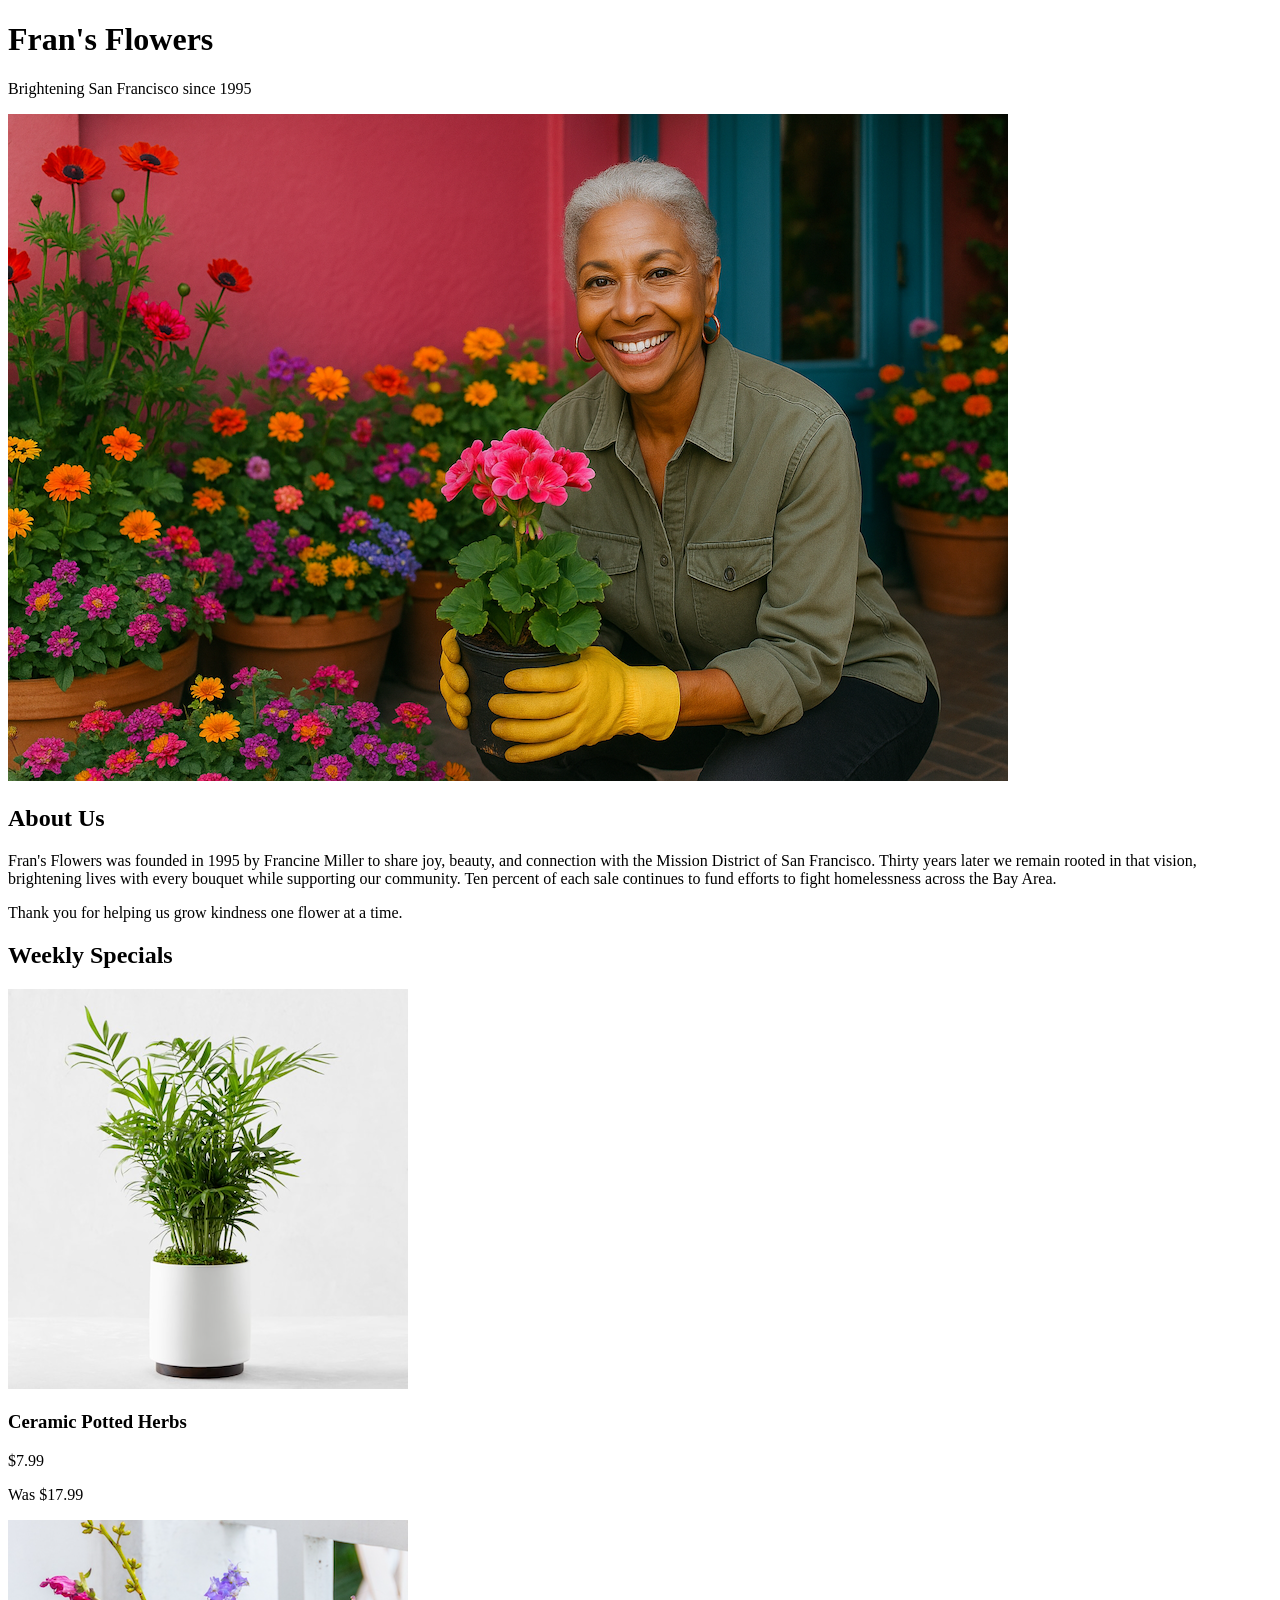
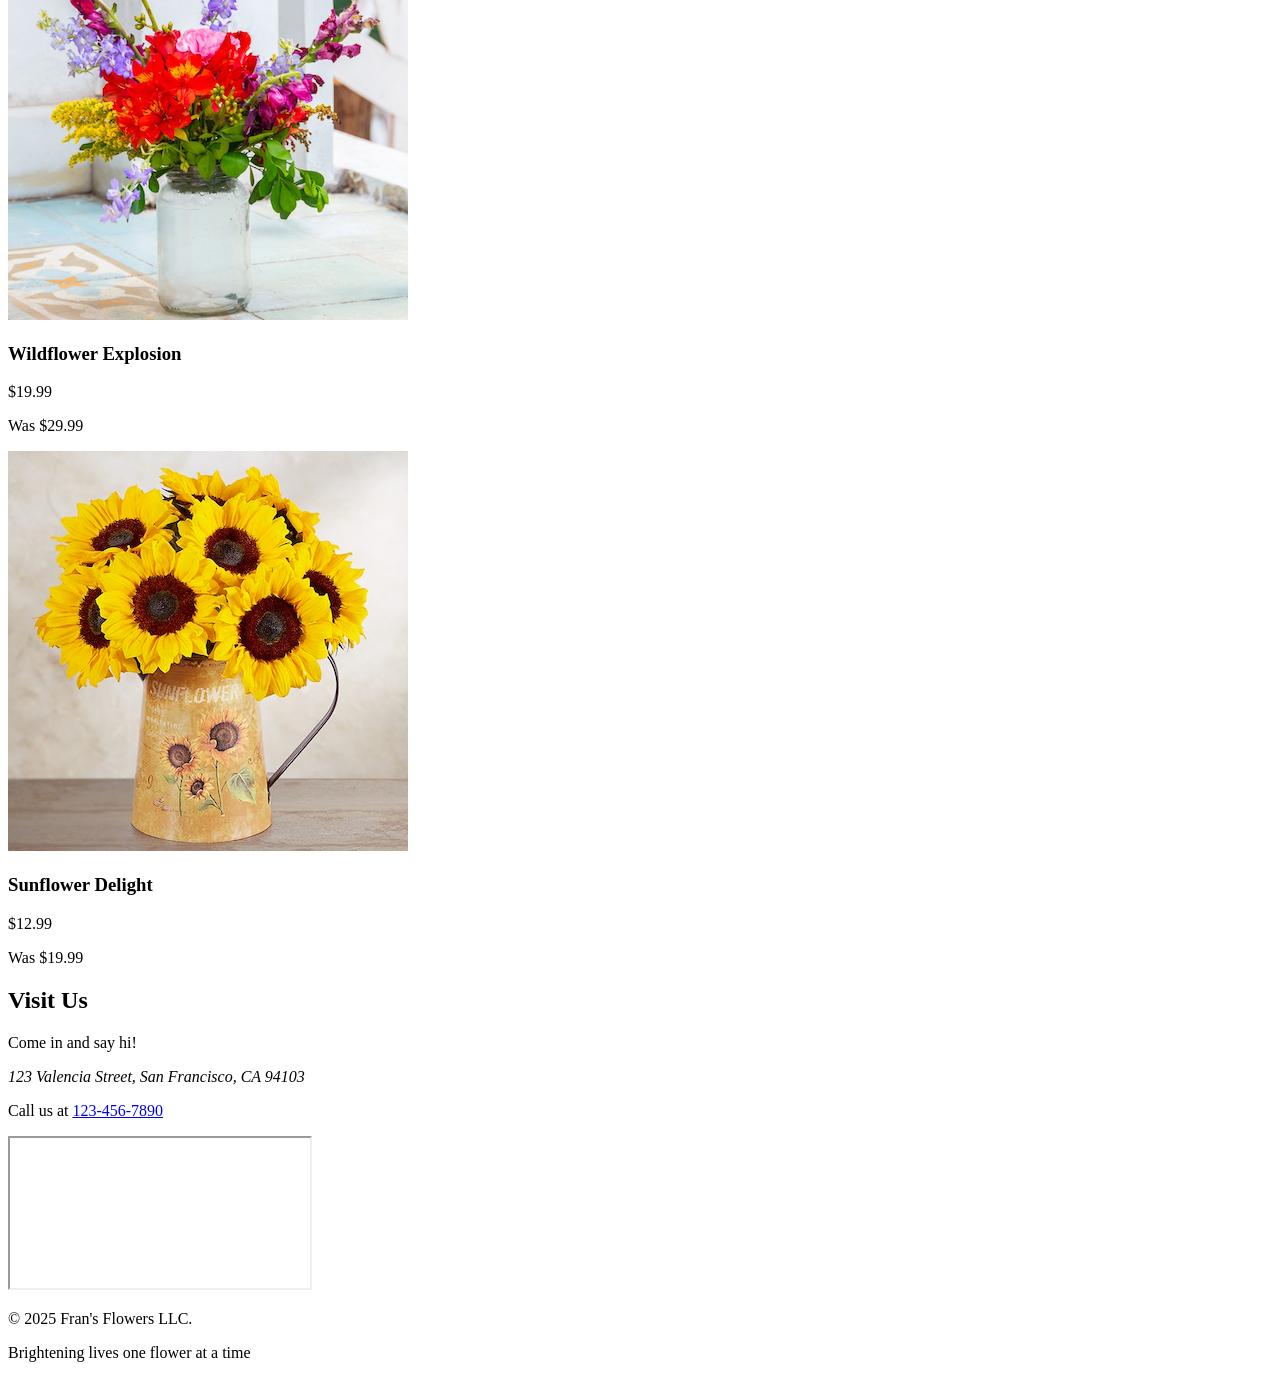
==== flowers/index.html @ 324b4d0d "initial" ====
<!DOCTYPE html>
<html lang="en">
  <head>
    <meta charset="utf-8" />
    <meta name="viewport" content="width=device-width, initial-scale=1" />
    <title>Fran's Flowers | Boutique Flower Shop in San Francisco</title>
    <link href="style.css" rel="stylesheet" type="text/css" />
  </head>

  <body>
    <header>
      <div class="header-content">
        <h1><span class="accent">Fran's</span> Flowers</h1>
        <p class="tagline">Brightening San Francisco since 1995</p>
      </div>
    </header>

    <div id="hero-container">
      <img
        src="img/fran.png"
        alt="Francine Miller, owner of Fran's Flowers"
        class="hero-img"
      />
    </div>

    <main>
      <section class="about-us">
        <h2><span class="accent">About</span> Us</h2>
        <p>
          Fran's Flowers was founded in 1995 by Francine Miller to share joy,
          beauty, and connection with the Mission District of San Francisco.
          Thirty years later we remain rooted in that vision, brightening lives
          with every bouquet while supporting our community. Ten percent of each
          sale continues to fund efforts to fight homelessness across the Bay
          Area.
        </p>
        <p>Thank you for helping us grow kindness one flower at a time.</p>
      </section>

      <section class="specials">
        <h2><span class="accent">Weekly</span> Specials</h2>
        <div class="specials-list">
          <article class="special-offer">
            <img src="img/potted_plant.png" alt="Ceramic Potted Herbs" />
            <h3>Ceramic Potted Herbs</h3>
            <p class="price-now">$7.99</p>
            <p class="price-was">Was $17.99</p>
          </article>

          <article class="special-offer">
            <img src="img/wild_flowers.png" alt="Wildflower Explosion" />
            <h3>Wildflower Explosion</h3>
            <p class="price-now">$19.99</p>
            <p class="price-was">Was $29.99</p>
          </article>

          <article class="special-offer">
            <img src="img/sunflowers.png" alt="Sunflower Delight" />
            <h3>Sunflower Delight</h3>
            <p class="price-now">$12.99</p>
            <p class="price-was">Was $19.99</p>
          </article>
        </div>
      </section>

      <section class="visit-us">
        <h2><span class="accent">Visit</span> Us</h2>
        <div class="contact-info">
          <p>Come in and say hi!</p>
          <div class="address-block">
            <address>123 Valencia Street, San Francisco, CA 94103</address>
          </div>
          <div class="phone-block">
            <p>Call us at <a href="tel:+1234567890">123-456-7890</a></p>
          </div>
        </div>
        <iframe
          src="https://www.google.com/maps/embed?pb=!1m18!1m12!1m3!1d3153.144965296929!2d-122.4230293!3d37.7689366!2m3!1f0!2f0!3f0!3m2!1i1024!2i768!4f13.1!3m3!1m2!1s0x808f7e3a37128e21%3A0xf85bfc7fef295b98!2s123%20Valencia%20St%2C%20San%20Francisco%2C%20CA%2094103!5e0!3m2!1sen!2sus!4v1722345678901!5m2!1sen!2sus"
          loading="lazy"
          referrerpolicy="no-referrer-when-downgrade"
        ></iframe>
      </section>
    </main>

    <footer>
      <div class="footer-content">
        <p>&copy; 2025 Fran's Flowers LLC.</p>
        <p>Brightening lives one flower at a time</p>
      </div>
    </footer>
  </body>
</html>
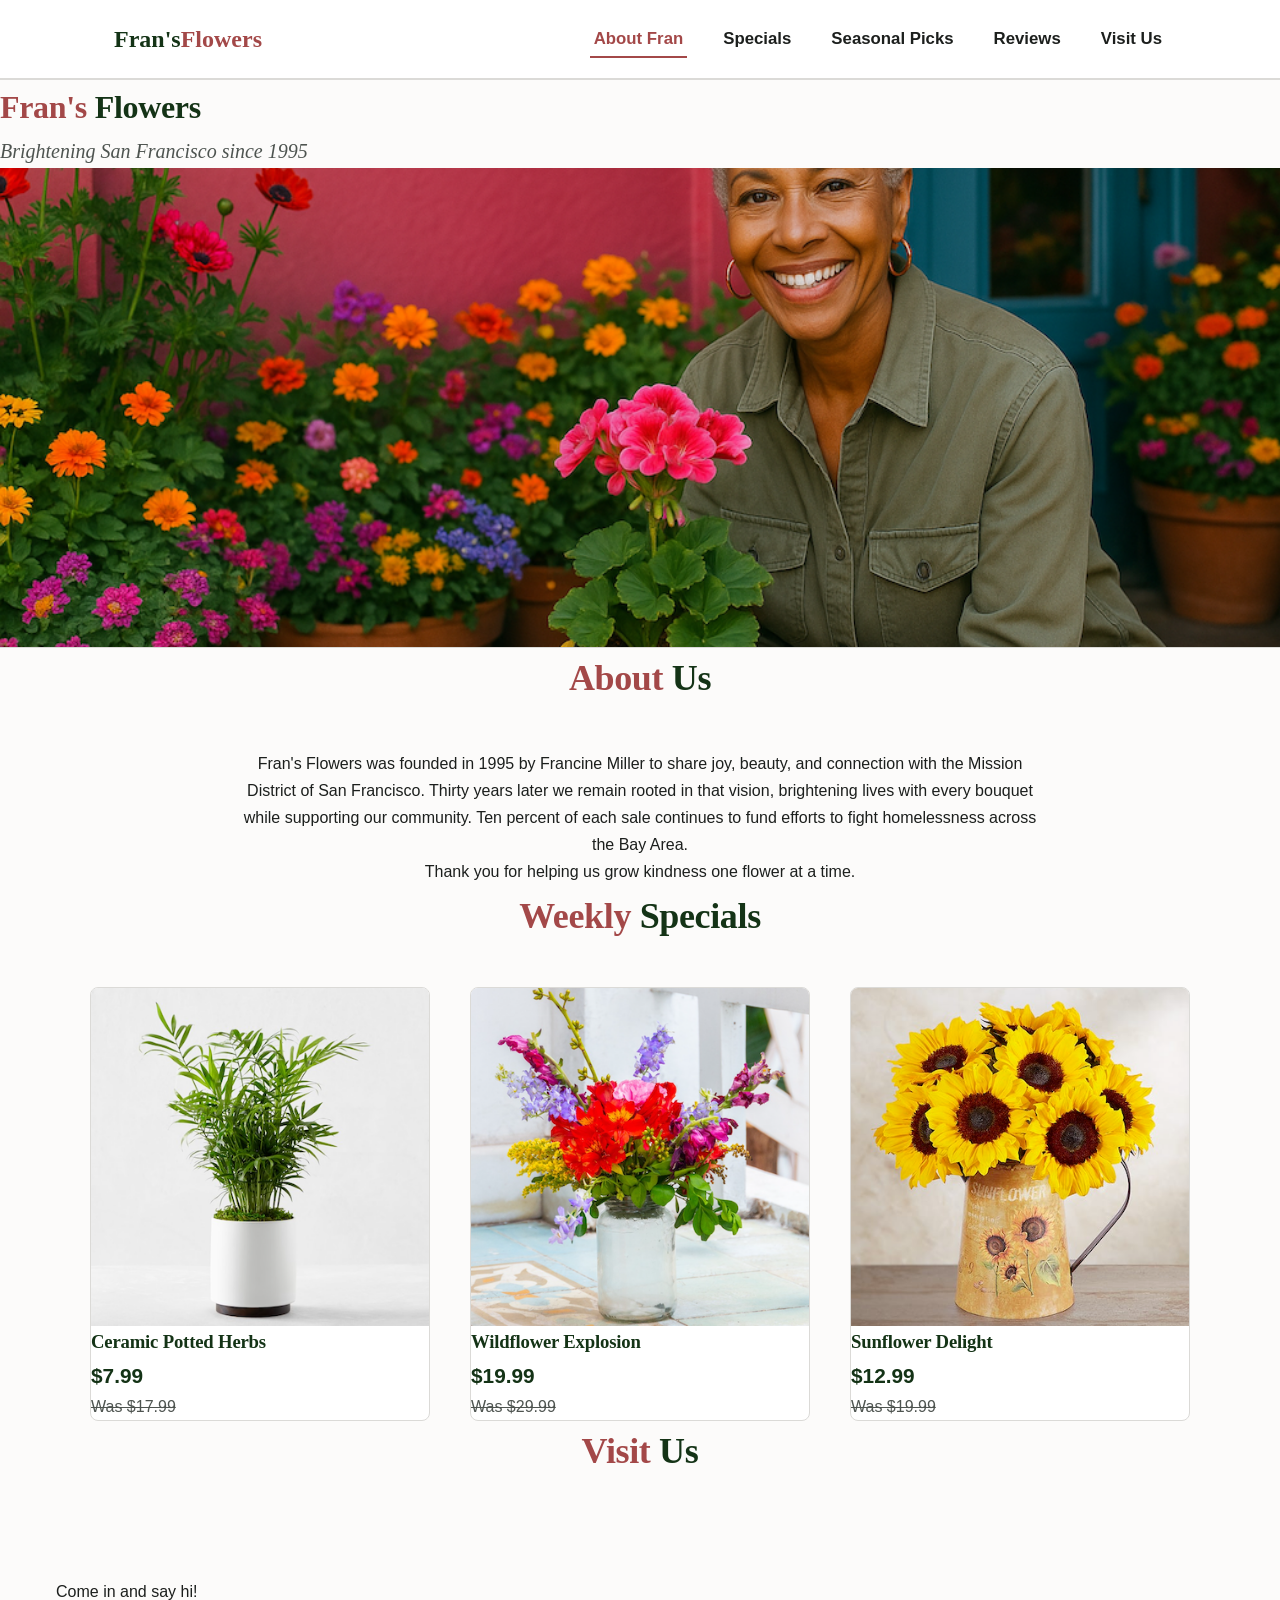
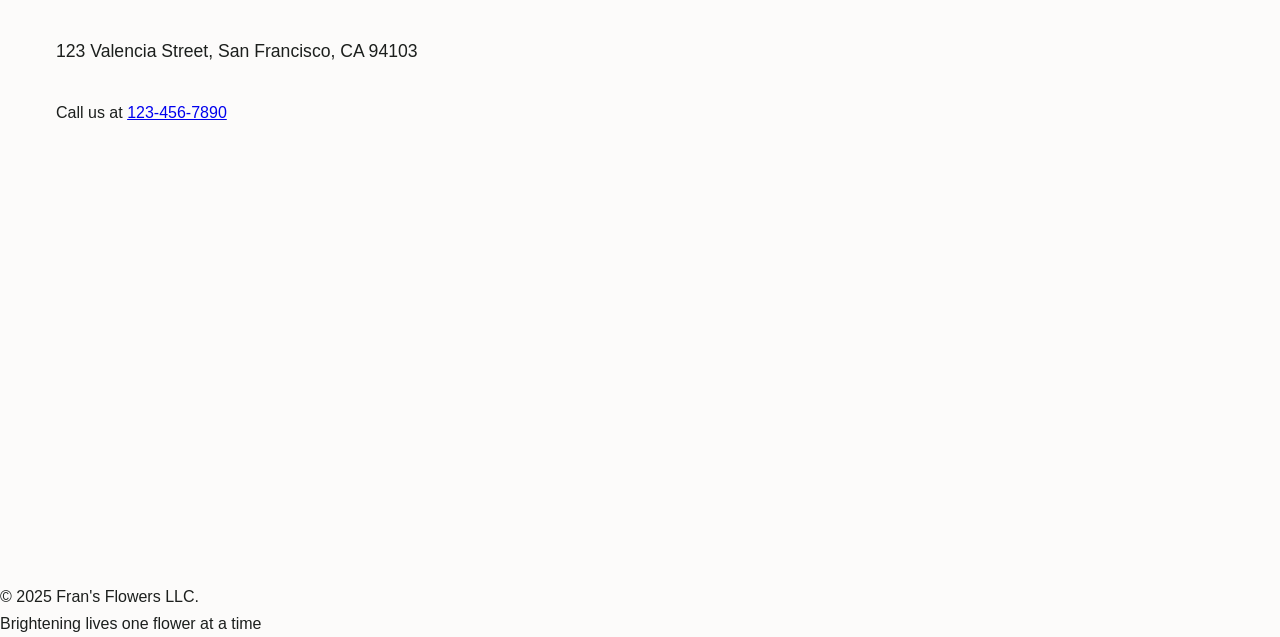
==== commit f64c6730: "navigation" ====
--- a/flowers/index.html
+++ b/flowers/index.html
@@ -8,6 +8,22 @@
   </head>
 
   <body>
+        <a href="#main-about-content" class="skip-link">Skip to main content</a>
+
+    <!-- Navigation Bar Consistent with Home -->
+    <nav class="navbar" aria-label="Main Navigation">
+      <div class="nav-container">
+        <a href="index.html" class="nav-logo" aria-label="Fran's Flowers Home">Fran's<span>Flowers</span></a>
+        <ul class="nav-links">
+          <li><a href="about-fran.html" aria-current="page" class="active">About Fran</a></li>
+          <li><a href="index.html#specials">Specials</a></li>
+          <li><a href="index.html#seasonal">Seasonal Picks</a></li>
+          <li><a href="index.html#testimonials">Reviews</a></li>
+          <li><a href="index.html#visit">Visit Us</a></li>
+        </ul>
+      </div>
+    </nav>
+
     <header>
       <div class="header-content">
         <h1><span class="accent">Fran's</span> Flowers</h1>
--- a/flowers/style.css
+++ b/flowers/style.css
@@ -0,0 +1,660 @@
+/* ==========================================================================
+   1. Design Tokens (High Contrast WCAG AA / AAA Accessibility Compliant)
+   ========================================================================== */
+:root {
+  --bg-main: #fcfbfa;          
+  --bg-card: #ffffff;          
+  
+  /* Upgraded for Strict Accessibility Contrast Ratio Requirements (Minimum 4.5:1 / 7:1) */
+  --color-primary: #143316;    /* Darkened deep emerald to guarantee crisp contrast over whites */
+  --color-accent: #a34848;     /* Deepened rich terracotta crimson replacing pale dusty rose pink */
+  --text-dark: #1c1f1d;        /* Darker obsidian charcoal ensuring optimal reading performance */
+  --text-muted: #4e5450;       /* Darkened secondary grey meeting body visibility requirements */
+  --border-subtle: #dbdad7;    
+  
+  --font-display: Georgia, serif;
+  --font-body: -apple-system, BlinkMacSystemFont, "Segoe UI", Roboto, sans-serif;
+  --transition-smooth: all 0.25s cubic-bezier(0.25, 1, 0.5, 1);
+}
+
+/* Base Reset Rules */
+* {
+  box-sizing: border-box;
+  margin: 0;
+  padding: 0;
+}
+
+html {
+  scroll-behavior: smooth;
+}
+
+body {
+  background-color: var(--bg-main);
+  color: var(--text-dark);
+  font-family: var(--font-body);
+  /* Accessibility Adjustment: Scaled base line-height up to 1.7 for easier sentence tracking */
+  line-height: 1.7; 
+  -webkit-font-smoothing: antialiased;
+  padding-top: 80px;
+}
+
+/* Focus Indicator Styles for Keyboard Accessibility */
+*:focus-visible {
+  outline: 3px solid var(--color-accent);
+  outline-offset: 3px;
+}
+
+/* Accessibility Keyboard Skip-Link */
+.skip-link {
+  position: absolute;
+  top: -100px;
+  left: 10px;
+  background: var(--color-accent);
+  color: #ffffff;
+  padding: 0.75rem 1.5rem;
+  z-index: 2000;
+  font-weight: 700;
+  text-decoration: none;
+  border-radius: 4px;
+  transition: top 0.2s ease;
+}
+.skip-link:focus {
+  top: 10px;
+}
+
+/* ==========================================================================
+   2. Accessible Typography Engine
+   ========================================================================== */
+h1, h2, h3, h4 {
+  font-family: var(--font-display);
+  color: var(--color-primary);
+  font-weight: 700;
+  letter-spacing: -0.01em;
+}
+
+h2 {
+  /* Accessibility Adjustment: Scaled header font size upwards to ensure strong text hierarchy */
+  font-size: 2.25rem; 
+  text-align: center;
+  margin-bottom: 2.5rem;
+}
+
+.accent {
+  color: var(--color-accent);
+}
+
+.visually-hidden {
+  position: absolute;
+  width: 1px;
+  height: 1px;
+  padding: 0;
+  margin: -1px;
+  overflow: hidden;
+  clip: rect(0, 0, 0, 0);
+  border: 0;
+}
+
+/* ==========================================================================
+   3. Sticky Flexbox Navigation Bar
+   ========================================================================== */
+.navbar {
+  position: fixed;
+  top: 0;
+  left: 0;
+  right: 0;
+  height: 80px;
+  background-color: var(--bg-card);
+  border-bottom: 2px solid var(--border-subtle);
+  z-index: 1000;
+  display: flex;
+  align-items: center;
+}
+
+.nav-container {
+  width: 100%;
+  max-width: 1100px;
+  margin: 0 auto;
+  padding: 0 1.5rem;
+  display: flex;
+  justify-content: space-between;
+  align-items: center;
+}
+
+.nav-logo {
+  font-family: var(--font-display);
+  font-size: 1.5rem;
+  font-weight: 700;
+  color: var(--color-primary);
+  text-decoration: none;
+}
+
+.nav-logo span {
+  color: var(--color-accent);
+}
+
+.nav-links {
+  display: flex;
+  gap: 2rem;
+  list-style: none;
+}
+
+.nav-links a {
+  text-decoration: none;
+  color: var(--text-dark);
+  font-size: 1.05rem; /* Accessibility Upgrade: Enforced thicker text for legibility */
+  font-weight: 600;
+  padding: 0.5rem 0.25rem;
+  border-bottom: 2px solid transparent;
+  transition: var(--transition-smooth);
+}
+
+.nav-links a:hover,
+.nav-links a.active {
+  color: var(--color-accent);
+  border-bottom-color: var(--color-accent);
+}
+
+/* ==========================================================================
+   4. Main Content Structural Shell
+   ========================================================================== */
+.main-header {
+  padding: 4.5rem 1.5rem;
+  text-align: center;
+  background-color: var(--bg-card);
+  border-bottom: 1px solid var(--border-subtle);
+}
+
+.main-header h1 {
+  font-size: 3.25rem;
+  margin-bottom: 0.75rem;
+  letter-spacing: -0.03em;
+}
+
+.tagline {
+  font-family: var(--font-display);
+  font-style: italic;
+  font-size: 1.25rem;
+  color: var(--text-muted);
+}
+
+#hero-container {
+  width: 100%;
+  max-height: 480px;
+  overflow: hidden;
+  border-bottom: 1px solid var(--border-subtle);
+}
+
+.hero-img {
+  width: 100%;
+  height: 480px;
+  object-fit: cover;
+  display: block;
+}
+
+.content-wrapper {
+  max-width: 1100px;
+  margin: 0 auto;
+  padding: 6rem 1.5rem;
+  display: flex;
+  flex-direction: column;
+  gap: 7rem;
+}
+
+/* About Block */
+.about-us {
+  max-width: 800px;
+  margin: 0 auto;
+  text-align: center;
+}
+
+/* Accessibility Upgrade: Set standard text body content to a sharp 1.15rem */
+.about-card p {
+  font-size: 1.2rem;
+  margin-bottom: 1.75rem;
+}
+
+.cta-link {
+  display: inline-block;
+  color: var(--color-primary);
+  font-weight: 700;
+  font-size: 1.1rem;
+  text-decoration: none;
+  border-bottom: 2px solid var(--color-primary);
+  padding-bottom: 0.25rem;
+  transition: var(--transition-smooth);
+}
+.cta-link:hover {
+  color: var(--color-accent);
+  border-bottom-color: var(--color-accent);
+}
+
+/* ==========================================================================
+   5. Weekly Specials Grid Engine
+   ========================================================================== */
+.specials-list {
+  display: flex;
+  flex-wrap: wrap;
+  gap: 2.5rem;
+  justify-content: center;
+}
+
+.special-offer {
+  flex: 1 1 300px;
+  max-width: 340px;
+  background-color: var(--bg-card);
+  border: 1px solid var(--border-subtle);
+  border-radius: 8px;
+  overflow: hidden;
+  display: flex;
+  flex-direction: column;
+}
+
+.card-img-wrapper {
+  width: 100%;
+  height: 260px;
+  overflow: hidden;
+}
+
+.card-img-wrapper img {
+  width: 100%;
+  height: 100%;
+  object-fit: cover;
+}
+
+.card-body {
+  padding: 1.75rem;
+  display: flex;
+  flex-direction: column;
+  gap: 1rem;
+}
+
+.card-body h3 {
+  font-size: 1.35rem;
+}
+
+.price-block {
+  display: flex;
+  align-items: baseline;
+  gap: 0.75rem;
+}
+
+.price-now {
+  font-size: 1.3rem;
+  font-weight: 700;
+  color: var(--color-primary);
+}
+
+.price-was {
+  font-size: 1rem;
+  color: var(--text-muted);
+  text-decoration: line-through;
+}
+
+/* ==========================================================================
+   6. New Layout: Seasonal Picks Component
+   ========================================================================== */
+.seasonal-card {
+  display: flex;
+  flex-direction: row;
+  background-color: var(--bg-card);
+  border: 1px solid var(--border-subtle);
+  border-radius: 12px;
+  overflow: hidden;
+  box-shadow: 0 4px 12px rgba(0, 0, 0, 0.02);
+}
+
+.seasonal-img-container {
+  flex: 1 1 450px;
+  min-height: 350px;
+}
+
+.seasonal-img-container img {
+  width: 100%;
+  height: 100%;
+  object-fit: cover;
+  display: block;
+}
+
+.seasonal-content {
+  flex: 1 1 450px;
+  padding: 3.5rem;
+  display: flex;
+  flex-direction: column;
+  justify-content: center;
+  align-items: flex-start;
+  gap: 1rem;
+}
+
+.badge-detail {
+  display: inline-block;
+  background-color: rgba(163, 72, 72, 0.1);
+  color: var(--color-accent);
+  font-size: 0.85rem;
+  font-weight: 700;
+  text-transform: uppercase;
+  letter-spacing: 0.08em;
+  padding: 0.35rem 0.75rem;
+  border-radius: 4px;
+}
+
+.seasonal-content h3 {
+  font-size: 1.85rem;
+}
+
+.seasonal-content p {
+  font-size: 1.1rem;
+  color: var(--text-dark);
+}
+
+.seasonal-highlight {
+  border-left: 3px solid var(--color-primary);
+  padding-left: 1rem;
+  margin-top: 0.5rem;
+}
+
+/* ==========================================================================
+   7. Testimonials Layout Grid
+   ========================================================================== */
+.testimonials-grid {
+  display: flex;
+  flex-direction: row;
+  flex-wrap: wrap;
+  gap: 2.5rem;
+  justify-content: center;
+}
+
+.testimonial-card {
+  flex: 1 1 450px;
+  background-color: var(--bg-card);
+  border: 1px solid var(--border-subtle);
+  padding: 3rem 2.5rem;
+  border-radius: 12px;
+  display: flex;
+  flex-direction: column;
+  gap: 1.5rem;
+}
+
+.quote-text {
+  font-size: 1.15rem;
+  color: var(--text-dark);
+  font-style: italic;
+}
+
+.quote-author {
+  font-family: var(--font-display);
+  font-size: 1rem;
+  font-weight: 700;
+  color: var(--color-primary);
+  align-self: flex-end;
+}
+
+/* ==========================================================================
+   8. Visit Us Section (Split Flexbox Panel)
+   ========================================================================== */
+.visit-grid {
+  display: flex;
+  flex-wrap: wrap;
+  gap: 3rem;
+  background-color: var(--bg-card);
+  border: 1px solid var(--border-subtle);
+  border-radius: 12px;
+  overflow: hidden;
+}
+
+.contact-info {
+  flex: 1 1 350px;
+  padding: 3.5rem;
+  display: flex;
+  flex-direction: column;
+  justify-content: center;
+  gap: 2rem;
+}
+
+.greeting {
+  font-family: var(--font-display);
+  font-size: 1.75rem;
+  color: var(--color-primary);
+}
+
+.info-group {
+  display: flex;
+  flex-direction: column;
+  gap: 0.5rem;
+}
+
+.info-label {
+  font-size: 0.8rem;
+  font-weight: 700;
+  text-transform: uppercase;
+  letter-spacing: 0.1em;
+  color: var(--color-accent);
+}
+
+address {
+  font-style: normal;
+  font-size: 1.1rem;
+}
+
+.phone-link {
+  color: var(--color-primary);
+  text-decoration: underline;
+  font-weight: 700;
+}
+
+.map-viewport {
+  flex: 1 1 400px;
+  min-height: 400px;
+}
+
+iframe {
+  width: 100%;
+  height: 100%;
+  min-height: 400px;
+  border: 0;
+  display: block;
+}
+
+/* ==========================================================================
+   9. Dedicated About Profile Layout Page
+   ========================================================================== */
+.about-profile-layout {
+  max-width: 800px;
+  margin: 0 auto;
+  background-color: var(--bg-card);
+  border: 1px solid var(--border-subtle);
+  border-radius: 12px;
+  padding: 4rem;
+}
+
+.profile-text-block { 
+  display: flex;
+  flex-direction: column;
+  gap: 1.5rem;
+}
+
+.profile-text-block h3 {
+  font-size: 1.6rem;
+  margin: 1.5rem 0 0.5rem 0;
+}
+
+.lead-paragraph {
+  font-size: 1.35rem;
+  font-family: var(--font-display);
+  color: var(--color-primary);
+  line-height: 1.6;
+}
+
+.button-container {
+  margin-top: 2.5rem;
+}
+
+.back-home-button {
+  display: inline-block;
+  background-color: var(--color-primary);
+  color: #ffffff;
+  text-decoration: none;
+  font-weight: 700;
+  padding: 1rem 2rem;
+  border-radius: 6px;
+  transition: var(--transition-smooth);
+}
+.back-home-button:hover {
+  background-color: var(--color-accent);
+}
+
+/* ==========================================================================
+   10. Refined Footer Section
+   ========================================================================== */
+.main-footer {
+  background-color: var(--color-primary);
+  color: #ffffff;
+  padding: 5rem 2rem 2.5rem 2rem;
+}
+
+.footer-container {
+  max-width: 1100px;
+  margin: 0 auto;
+  display: flex;
+  flex-wrap: wrap;
+  justify-content: space-between;
+  gap: 3rem;
+  padding-bottom: 3rem;
+  border-bottom: 1px solid rgba(255, 255, 255, 0.15);
+}
+
+.footer-brand {
+  flex: 2 1 300px;
+}
+
+.footer-brand h3 {
+  color: #ffffff;
+  font-size: 1.6rem;
+  margin-bottom: 1rem;
+}
+
+.footer-brand p {
+  opacity: 0.85;
+  max-width: 320px;
+  font-size: 1rem;
+}
+
+.footer-links {
+  flex: 1 1 180px;
+}
+
+.footer-links h4, .footer-social h4 {
+  color: #ffffff;
+  border-bottom: 2px solid var(--color-accent);
+  padding-bottom: 0.5rem;
+  font-size: 0.9rem;
+  font-weight: 700;
+  text-transform: uppercase;
+  letter-spacing: 0.1em;
+  margin-bottom: 1.25rem;
+}
+
+.footer-links ul {
+  list-style: none;
+  display: flex;
+  flex-direction: column;
+  gap: 0.85rem;
+}
+
+.footer-links a {
+  color: #ffffff;
+  text-decoration: underline;
+  text-underline-offset: 3px;
+  opacity: 0.9;
+  font-size: 1rem;
+}
+.footer-links a:hover {
+  color: var(--color-accent);
+}
+
+.footer-social {
+  flex: 1 1 180px;
+}
+
+.social-icons {
+  display: flex;
+  gap: 1rem;
+}
+
+.social-icons a {
+  display: flex;
+  align-items: center;
+  justify-content: center;
+  width: 44px; /* Accessibility Upgrade: Enforced 44px minimum target square bounds */
+  height: 44px;
+  border: 2px solid rgba(255, 255, 255, 0.4);
+  border-radius: 6px;
+  color: #ffffff;
+  text-decoration: none;
+  font-size: 0.9rem;
+  font-weight: 700;
+  transition: var(--transition-smooth);
+}
+.social-icons a:hover {
+  background-color: var(--color-accent);
+  border-color: var(--color-accent);
+}
+
+.footer-bottom {
+  max-width: 1100px;
+  margin: 0 auto;
+  padding-top: 2rem;
+  display: flex;
+  justify-content: center;
+  font-size: 0.9rem;
+  opacity: 0.7;
+}
+
+/* ==========================================================================
+   11. Media Queries for Mobile Responsive Transitions
+   ========================================================================== */
+@media (max-width: 768px) {
+  body {
+    padding-top: 100px;
+  }
+
+  .navbar {
+    height: auto;
+    padding: 1rem 0;
+  }
+
+  .nav-container {
+    flex-direction: column;
+    gap: 0.75rem;
+  }
+
+  .nav-links {
+    gap: 1rem;
+    flex-wrap: wrap;
+    justify-content: center;
+  }
+
+  .content-wrapper {
+    padding: 4rem 1rem;
+    gap: 5rem;
+  }
+  
+  .main-header h1 {
+    font-size: 2.5rem;
+  }
+
+  .seasonal-card {
+    flex-direction: column;
+  }
+
+  .seasonal-img-container {
+    min-height: 250px;
+  }
+
+  .seasonal-content {
+    padding: 2rem;
+  }
+
+  .about-profile-layout {
+    padding: 2rem 1.5rem;
+  }
+}
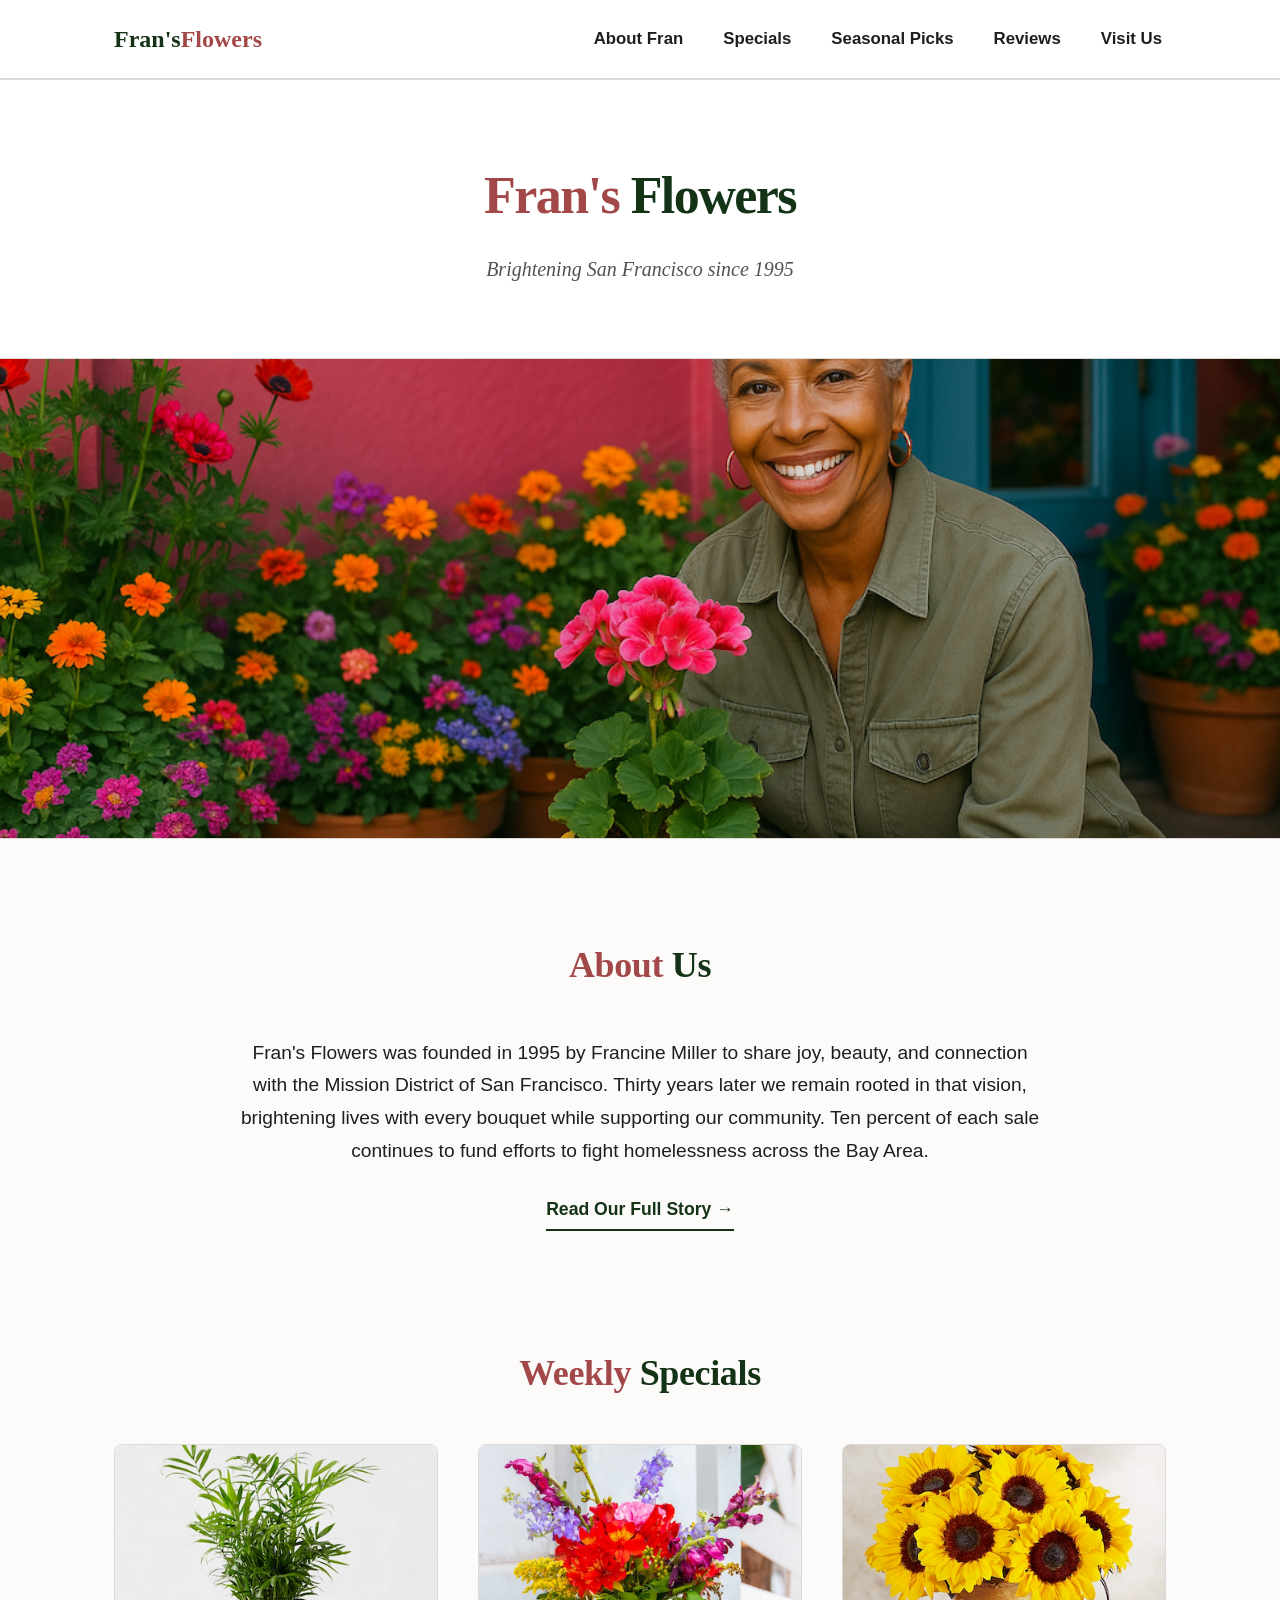
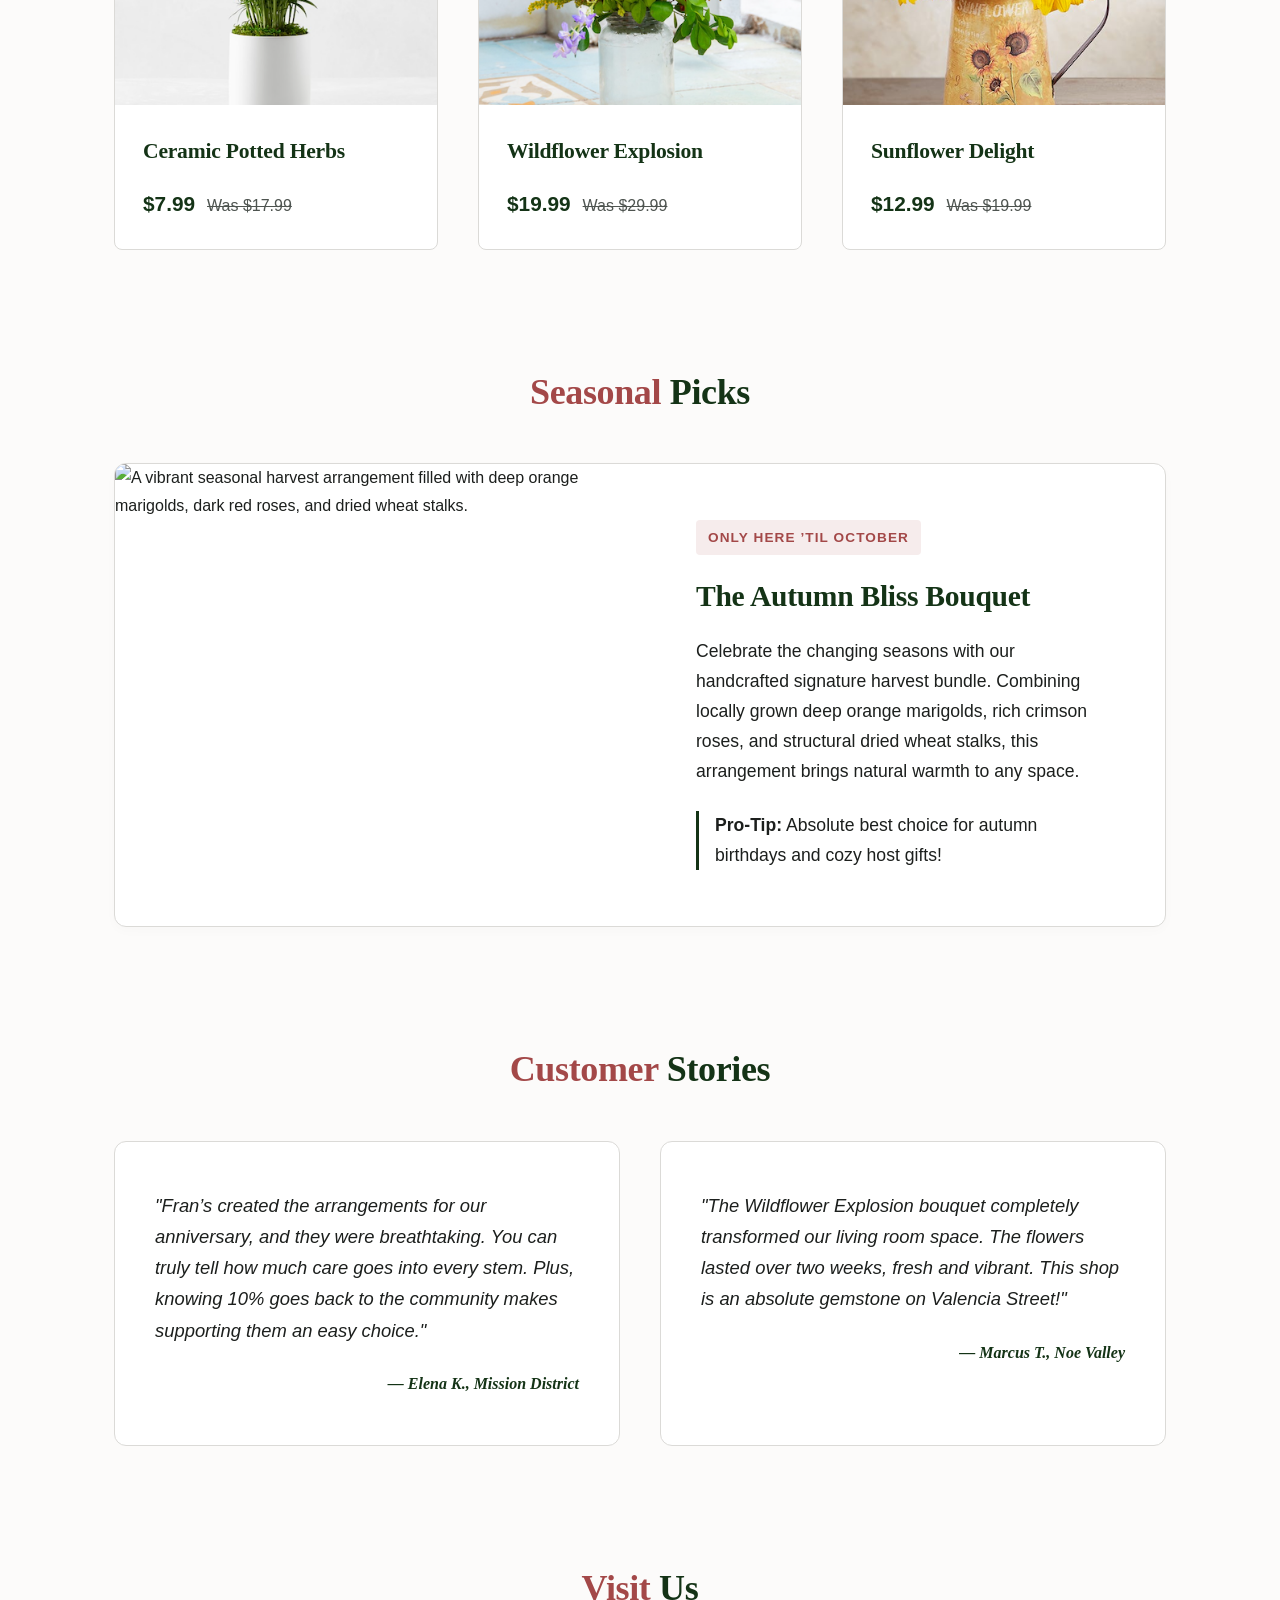
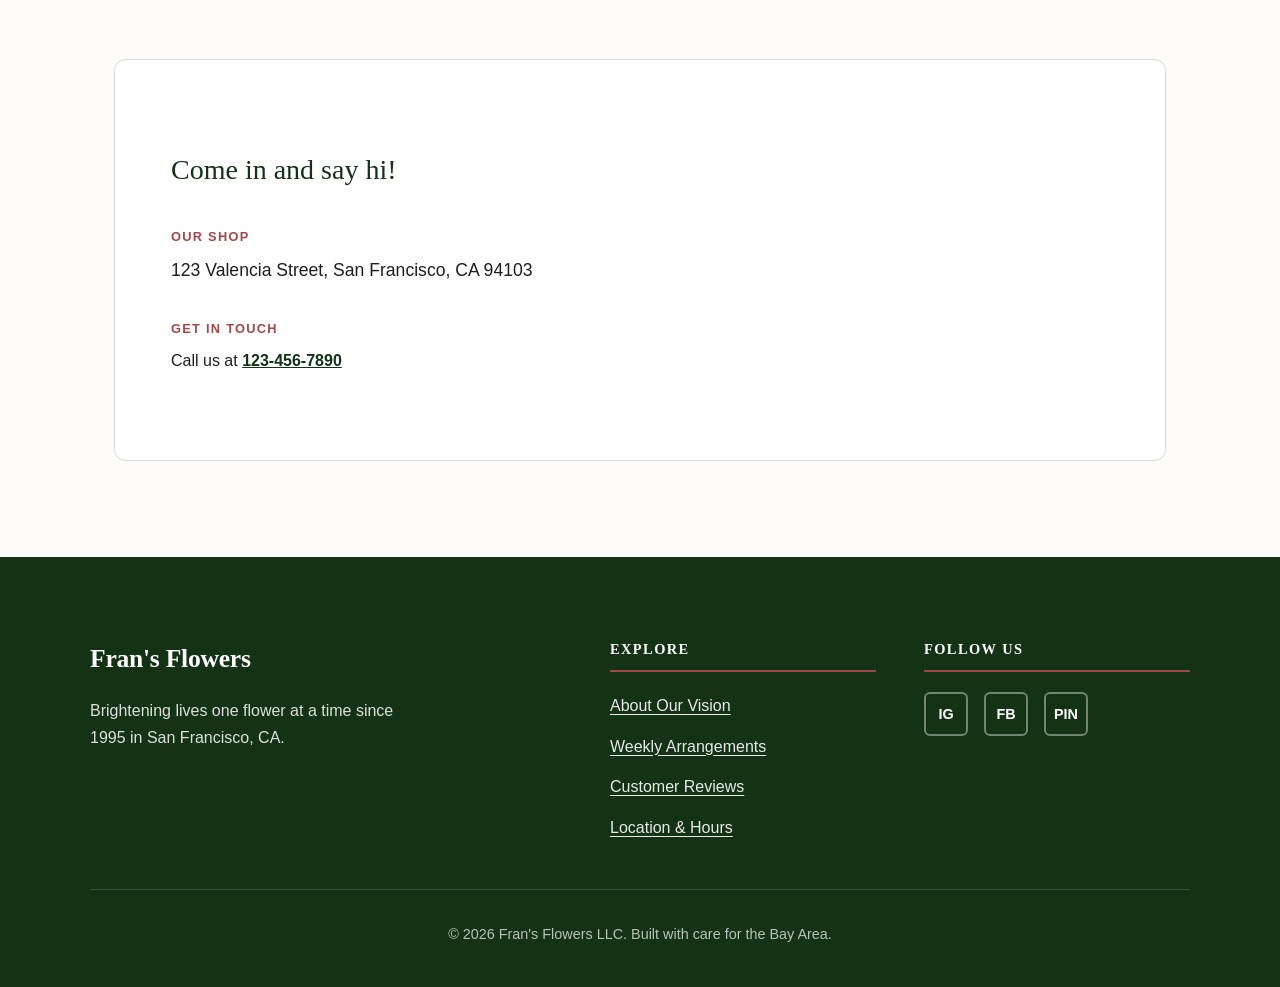
==== commit e1cae4a9: "navigation edits" ====
--- a/flowers/index.html
+++ b/flowers/index.html
@@ -8,101 +8,201 @@
   </head>
 
   <body>
-        <a href="#main-about-content" class="skip-link">Skip to main content</a>
-
-    <!-- Navigation Bar Consistent with Home -->
+    <!-- Accessibility Skip-Link for Keyboard/Screen Reader Navigation -->
+    <a href="#main-content" class="skip-link">Skip to main content</a>
+
+    <!-- Responsive Main Navigation Bar -->
     <nav class="navbar" aria-label="Main Navigation">
       <div class="nav-container">
         <a href="index.html" class="nav-logo" aria-label="Fran's Flowers Home">Fran's<span>Flowers</span></a>
         <ul class="nav-links">
-          <li><a href="about-fran.html" aria-current="page" class="active">About Fran</a></li>
-          <li><a href="index.html#specials">Specials</a></li>
-          <li><a href="index.html#seasonal">Seasonal Picks</a></li>
-          <li><a href="index.html#testimonials">Reviews</a></li>
-          <li><a href="index.html#visit">Visit Us</a></li>
+          <li><a href="about-fran.html">About Fran</a></li>
+          <li><a href="#specials">Specials</a></li>
+          <li><a href="#seasonal">Seasonal Picks</a></li>
+          <li><a href="#testimonials">Reviews</a></li>
+          <li><a href="#visit">Visit Us</a></li>
         </ul>
       </div>
     </nav>
 
-    <header>
+    <!-- Main Branding Header -->
+    <header class="main-header">
       <div class="header-content">
         <h1><span class="accent">Fran's</span> Flowers</h1>
         <p class="tagline">Brightening San Francisco since 1995</p>
       </div>
     </header>
 
+    <!-- Immersive Hero Frame -->
     <div id="hero-container">
       <img
         src="img/fran.png"
-        alt="Francine Miller, owner of Fran's Flowers"
+        alt="Francine Miller, smiling owner of Fran's Flowers, standing inside her vibrant Valencia Street shop surrounded by floral arrangements."
         class="hero-img"
       />
     </div>
 
-    <main>
-      <section class="about-us">
-        <h2><span class="accent">About</span> Us</h2>
-        <p>
-          Fran's Flowers was founded in 1995 by Francine Miller to share joy,
-          beauty, and connection with the Mission District of San Francisco.
-          Thirty years later we remain rooted in that vision, brightening lives
-          with every bouquet while supporting our community. Ten percent of each
-          sale continues to fund efforts to fight homelessness across the Bay
-          Area.
-        </p>
-        <p>Thank you for helping us grow kindness one flower at a time.</p>
-      </section>
-
-      <section class="specials">
-        <h2><span class="accent">Weekly</span> Specials</h2>
+    <!-- Layout Container -->
+    <main id="main-content" class="content-wrapper">
+      
+      <!-- About Section Snippet -->
+      <section id="about" class="about-us" aria-labelledby="about-heading">
+        <h2 id="about-heading"><span class="accent">About</span> Us</h2>
+        <div class="about-card">
+          <p>
+            Fran's Flowers was founded in 1995 by Francine Miller to share joy,
+            beauty, and connection with the Mission District of San Francisco.
+            Thirty years later we remain rooted in that vision, brightening lives
+            with every bouquet while supporting our community. Ten percent of each
+            sale continues to fund efforts to fight homelessness across the Bay
+            Area.
+          </p>
+          <a href="about-fran.html" class="cta-link" aria-label="Read more about our owner Francine and store background">Read Our Full Story &rarr;</a>
+        </div>
+      </section>
+
+      <!-- Weekly Specials Grid Section -->
+      <section id="specials" class="specials" aria-labelledby="specials-heading">
+        <h2 id="specials-heading"><span class="accent">Weekly</span> Specials</h2>
         <div class="specials-list">
+          
           <article class="special-offer">
-            <img src="img/potted_plant.png" alt="Ceramic Potted Herbs" />
-            <h3>Ceramic Potted Herbs</h3>
-            <p class="price-now">$7.99</p>
-            <p class="price-was">Was $17.99</p>
+            <div class="card-img-wrapper">
+              <img src="img/potted_plant.png" alt="A set of fresh green kitchen herbs planted securely in a durable, rustic gray ceramic pot." />
+            </div>
+            <div class="card-body">
+              <h3>Ceramic Potted Herbs</h3>
+              <div class="price-block">
+                <span class="price-now">$7.99</span>
+                <span class="price-was">Was $17.99</span>
+              </div>
+            </div>
           </article>
 
           <article class="special-offer">
-            <img src="img/wild_flowers.png" alt="Wildflower Explosion" />
-            <h3>Wildflower Explosion</h3>
-            <p class="price-now">$19.99</p>
-            <p class="price-was">Was $29.99</p>
+            <div class="card-img-wrapper">
+              <img src="img/wild_flowers.png" alt="A dense, colorful explosion of mixed local California wildflowers arranged in a clear glass vase." />
+            </div>
+            <div class="card-body">
+              <h3>Wildflower Explosion</h3>
+              <div class="price-block">
+                <span class="price-now">$19.99</span>
+                <span class="price-was">Was $29.99</span>
+              </div>
+            </div>
           </article>
 
           <article class="special-offer">
-            <img src="img/sunflowers.png" alt="Sunflower Delight" />
-            <h3>Sunflower Delight</h3>
-            <p class="price-now">$12.99</p>
-            <p class="price-was">Was $19.99</p>
+            <div class="card-img-wrapper">
+              <img src="img/sunflowers.png" alt="A bright arrangement of pristine, tall yellow sunflowers tied together with a simple burlap twine." />
+            </div>
+            <div class="card-body">
+              <h3>Sunflower Delight</h3>
+              <div class="price-block">
+                <span class="price-now">$12.99</span>
+                <span class="price-was">Was $19.99</span>
+              </div>
+            </div>
           </article>
-        </div>
-      </section>
-
-      <section class="visit-us">
-        <h2><span class="accent">Visit</span> Us</h2>
-        <div class="contact-info">
-          <p>Come in and say hi!</p>
-          <div class="address-block">
-            <address>123 Valencia Street, San Francisco, CA 94103</address>
-          </div>
-          <div class="phone-block">
-            <p>Call us at <a href="tel:+1234567890">123-456-7890</a></p>
-          </div>
-        </div>
-        <iframe
-          src="https://www.google.com/maps/embed?pb=!1m18!1m12!1m3!1d3153.144965296929!2d-122.4230293!3d37.7689366!2m3!1f0!2f0!3f0!3m2!1i1024!2i768!4f13.1!3m3!1m2!1s0x808f7e3a37128e21%3A0xf85bfc7fef295b98!2s123%20Valencia%20St%2C%20San%20Francisco%2C%20CA%2094103!5e0!3m2!1sen!2sus!4v1722345678901!5m2!1sen!2sus"
-          loading="lazy"
-          referrerpolicy="no-referrer-when-downgrade"
-        ></iframe>
+          
+        </div>
+      </section>
+
+      <!-- New Section: Seasonal Picks -->
+      <section id="seasonal" class="seasonal-picks" aria-labelledby="seasonal-heading">
+        <h2 id="seasonal-heading"><span class="accent">Seasonal</span> Picks</h2>
+        <div class="seasonal-card">
+          <div class="seasonal-img-container">
+            <img src="img/autumn_bliss.png" alt="A vibrant seasonal harvest arrangement filled with deep orange marigolds, dark red roses, and dried wheat stalks." />
+          </div>
+          <div class="seasonal-content">
+            <span class="badge-detail" aria-label="Availability detail">Only here ’til October</span>
+            <h3>The Autumn Bliss Bouquet</h3>
+            <p>
+              Celebrate the changing seasons with our handcrafted signature harvest bundle. Combining locally grown deep orange marigolds, rich crimson roses, and structural dried wheat stalks, this arrangement brings natural warmth to any space. 
+            </p>
+            <p class="seasonal-highlight"><strong>Pro-Tip:</strong> Absolute best choice for autumn birthdays and cozy host gifts!</p>
+          </div>
+        </div>
+      </section>
+
+      <!-- Testimonials Section -->
+      <section id="testimonials" class="testimonials-section" aria-labelledby="testimonials-heading">
+        <h2 id="testimonials-heading"><span class="accent">Customer</span> Stories</h2>
+        <div class="testimonials-grid">
+          
+          <blockquote class="testimonial-card">
+            <p class="quote-text">"Fran’s created the arrangements for our anniversary, and they were breathtaking. You can truly tell how much care goes into every stem. Plus, knowing 10% goes back to the community makes supporting them an easy choice."</p>
+            <cite class="quote-author">&mdash; Elena K., Mission District</cite>
+          </blockquote>
+
+          <blockquote class="testimonial-card">
+            <p class="quote-text">"The Wildflower Explosion bouquet completely transformed our living room space. The flowers lasted over two weeks, fresh and vibrant. This shop is an absolute gemstone on Valencia Street!"</p>
+            <cite class="quote-author">&mdash; Marcus T., Noe Valley</cite>
+          </blockquote>
+
+        </div>
+      </section>
+
+      <!-- Visit Us Split Layout Section -->
+      <section id="visit" class="visit-us" aria-labelledby="visit-heading">
+        <h2 id="visit-heading"><span class="accent">Visit</span> Us</h2>
+        <div class="visit-grid">
+          <div class="contact-info">
+            <p class="greeting">Come in and say hi!</p>
+            <div class="info-group">
+              <span class="info-label">Our Shop</span>
+              <address>123 Valencia Street, San Francisco, CA 94103</address>
+            </div>
+            <div class="info-group">
+              <span class="info-label">Get In Touch</span>
+              <p>Call us at <a href="tel:+1234567890" class="phone-link" aria-label="Call Fran's Flowers directly at 123-456-7890">123-456-7890</a></p>
+            </div>
+          </div>
+          <div class="map-viewport">
+            <iframe
+              src="https://www.google.com/maps/embed?pb=!1m18!1m12!1m3!1d3153.144965296929!2d-122.4230293!3d37.7689366!2m3!1f0!2f0!3f0!3m2!1i1024!2i768!4f13.1!3m3!1m2!1s0x808f7e3a37128e21%3A0xf85bfc7fef295b98!2s123%20Valencia%20St%2C%20San%20Francisco%2C%20CA%2094103!5e0!3m2!1sen!2sus!4v1722345678901!5m2!1sen!2sus"
+              title="Google Map location showing Fran's Flowers at 123 Valencia Street, San Francisco"
+              loading="lazy"
+              referrerpolicy="no-referrer-when-downgrade"
+            ></iframe>
+          </div>
+        </div>
       </section>
     </main>
 
-    <footer>
-      <div class="footer-content">
-        <p>&copy; 2025 Fran's Flowers LLC.</p>
-        <p>Brightening lives one flower at a time</p>
+    <!-- Enhanced Multi-Column Footer -->
+    <footer class="main-footer" aria-label="Site Footer">
+      <div class="footer-container">
+        
+        <div class="footer-brand">
+          <h3>Fran's Flowers</h3>
+          <p>Brightening lives one flower at a time since 1995 in San Francisco, CA.</p>
+        </div>
+
+        <nav class="footer-links" aria-label="Footer Quick Links">
+          <h4>Explore</h4>
+          <ul>
+            <li><a href="about-fran.html">About Our Vision</a></li>
+            <li><a href="index.html#specials">Weekly Arrangements</a></li>
+            <li><a href="index.html#testimonials">Customer Reviews</a></li>
+            <li><a href="index.html#visit">Location & Hours</a></li>
+          </ul>
+        </nav>
+
+        <div class="footer-social">
+          <h4>Follow Us</h4>
+          <div class="social-icons">
+            <a href="#" aria-label="Visit Fran's Flowers on Instagram"><span>IG</span></a>
+            <a href="#" aria-label="Visit Fran's Flowers on Facebook"><span>FB</span></a>
+            <a href="#" aria-label="Visit Fran's Flowers on Pinterest"><span>PIN</span></a>
+          </div>
+        </div>
+
+      </div>
+      <div class="footer-bottom">
+        <p>&copy; 2026 Fran's Flowers LLC. Built with care for the Bay Area.</p>
       </div>
     </footer>
   </body>
-</html>
+</html>
--- a/flowers/style.css
+++ b/flowers/style.css
@@ -466,8 +466,8 @@
   padding: 4rem;
 }
 
-.profile-text-block { 
-  display: flex;
+.profile-text-block {
+  display: flex; 
   flex-direction: column;
   gap: 1.5rem;
 }
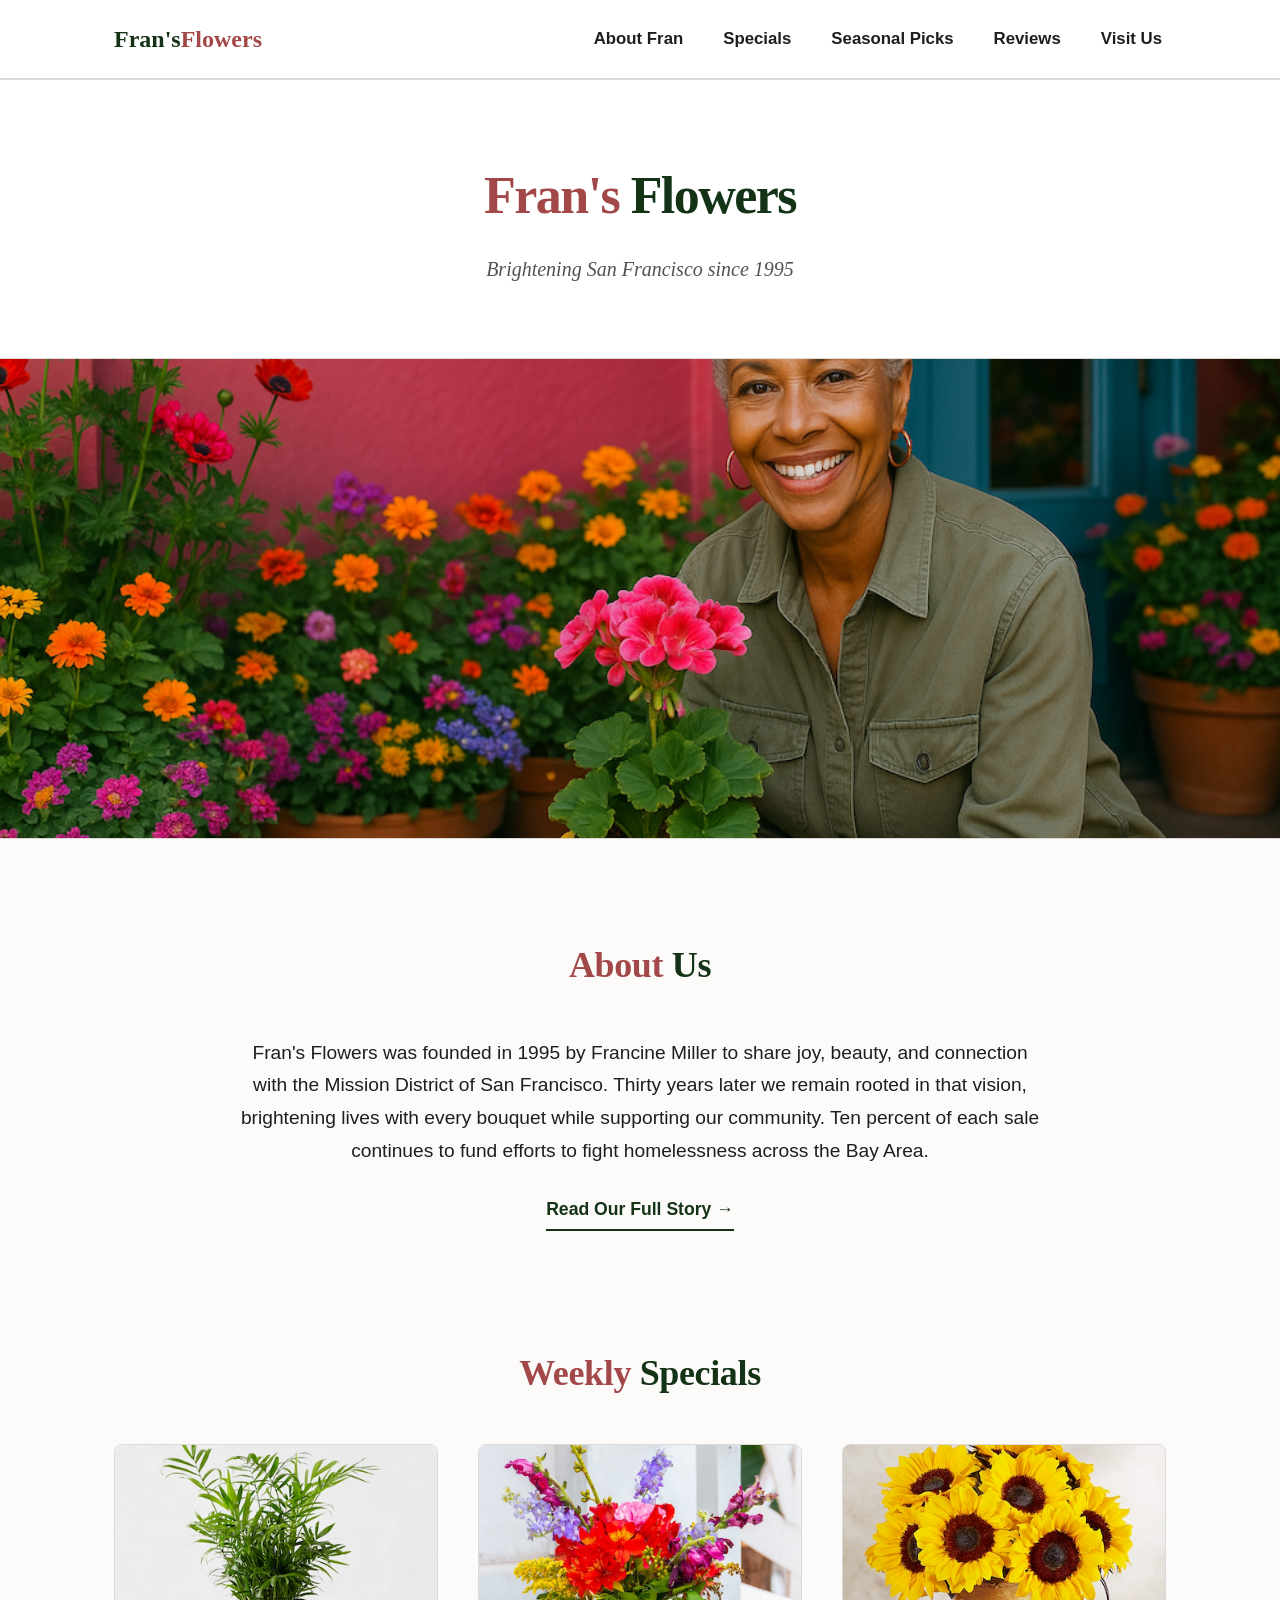
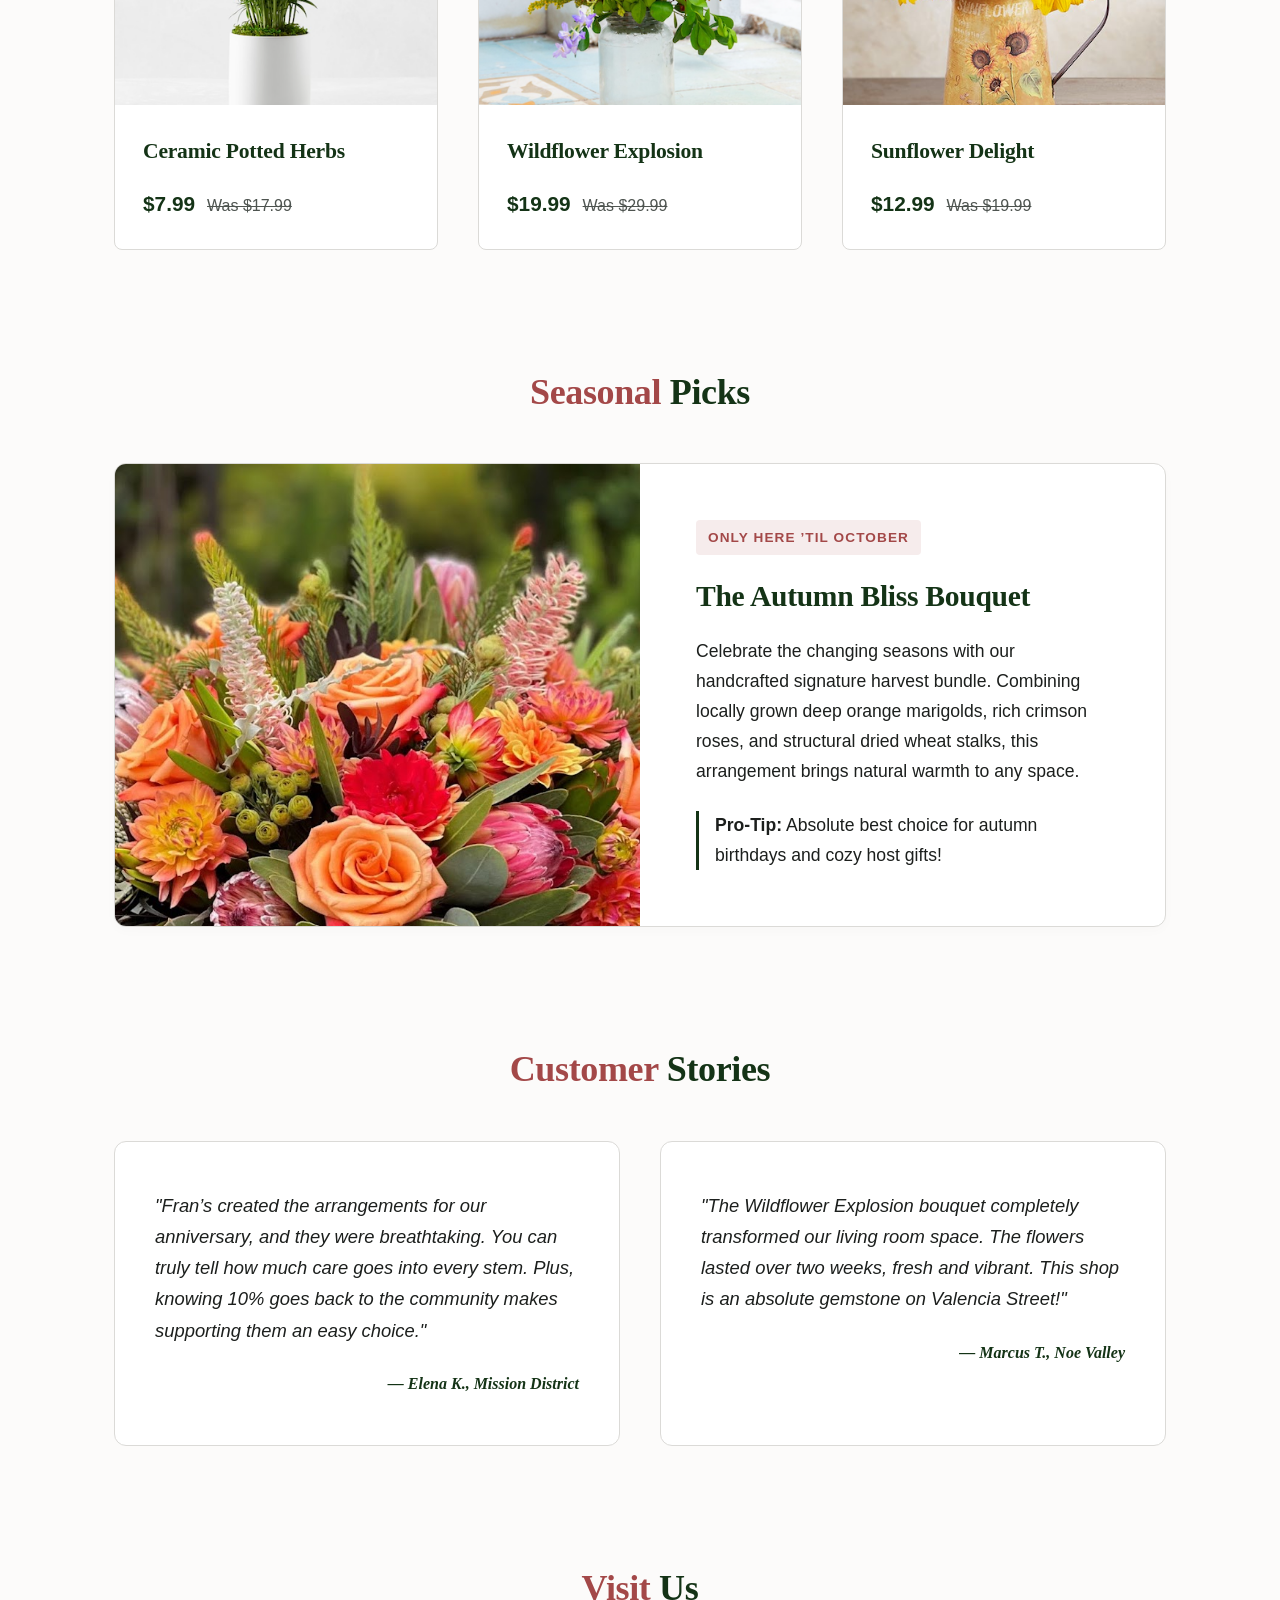
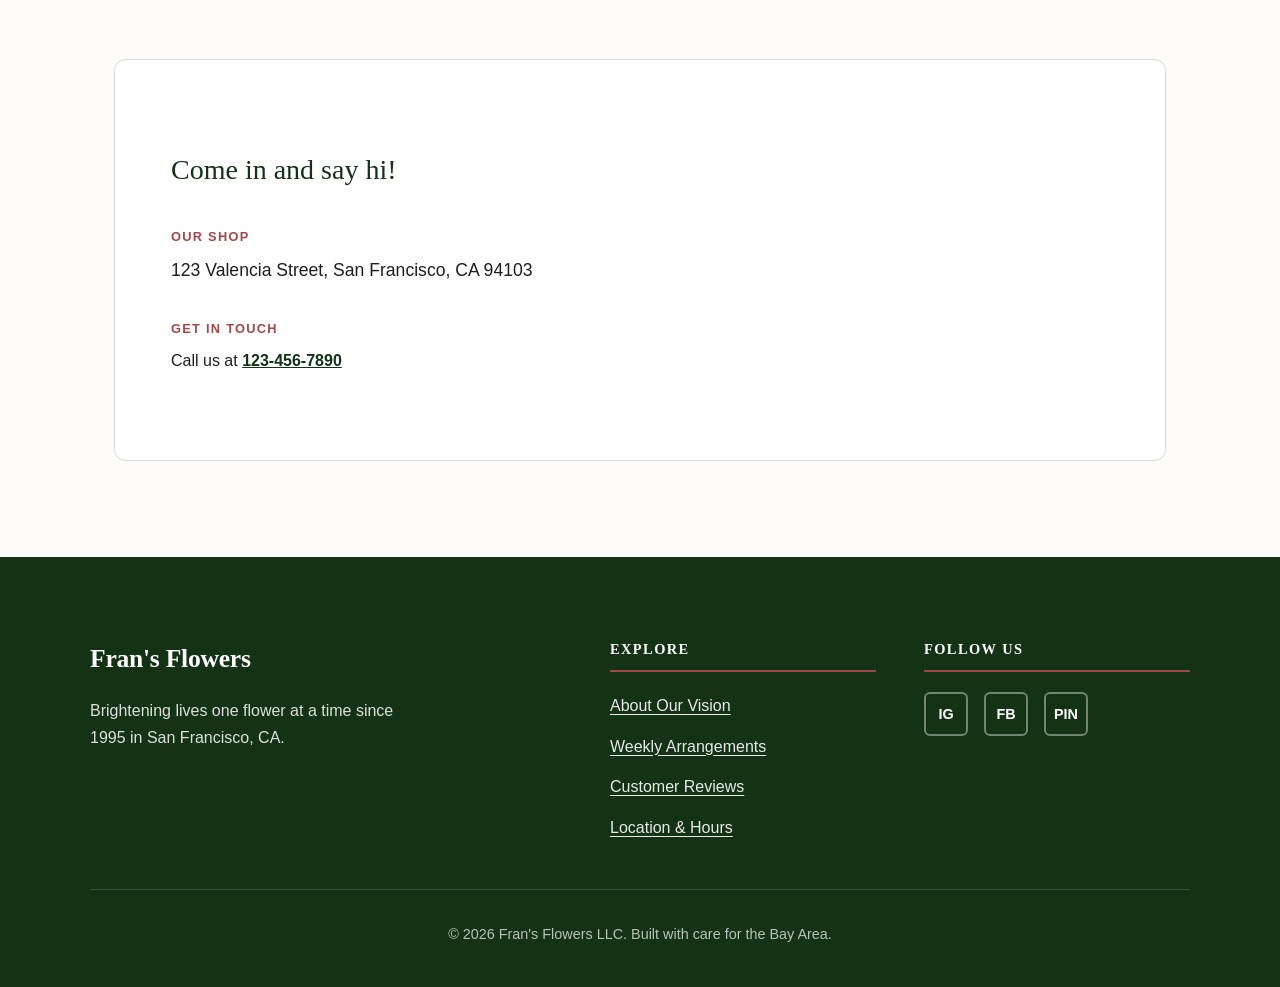
==== commit 5da99542: "added image" ====
--- a/flowers/index.html
+++ b/flowers/index.html
@@ -113,7 +113,7 @@
         <h2 id="seasonal-heading"><span class="accent">Seasonal</span> Picks</h2>
         <div class="seasonal-card">
           <div class="seasonal-img-container">
-            <img src="img/autumn_bliss.png" alt="A vibrant seasonal harvest arrangement filled with deep orange marigolds, dark red roses, and dried wheat stalks." />
+            <img src="img/Autumnbliss.jpg" alt="A vibrant seasonal harvest arrangement filled with deep orange marigolds, dark red roses, and dried wheat stalks." />
           </div>
           <div class="seasonal-content">
             <span class="badge-detail" aria-label="Availability detail">Only here ’til October</span>
